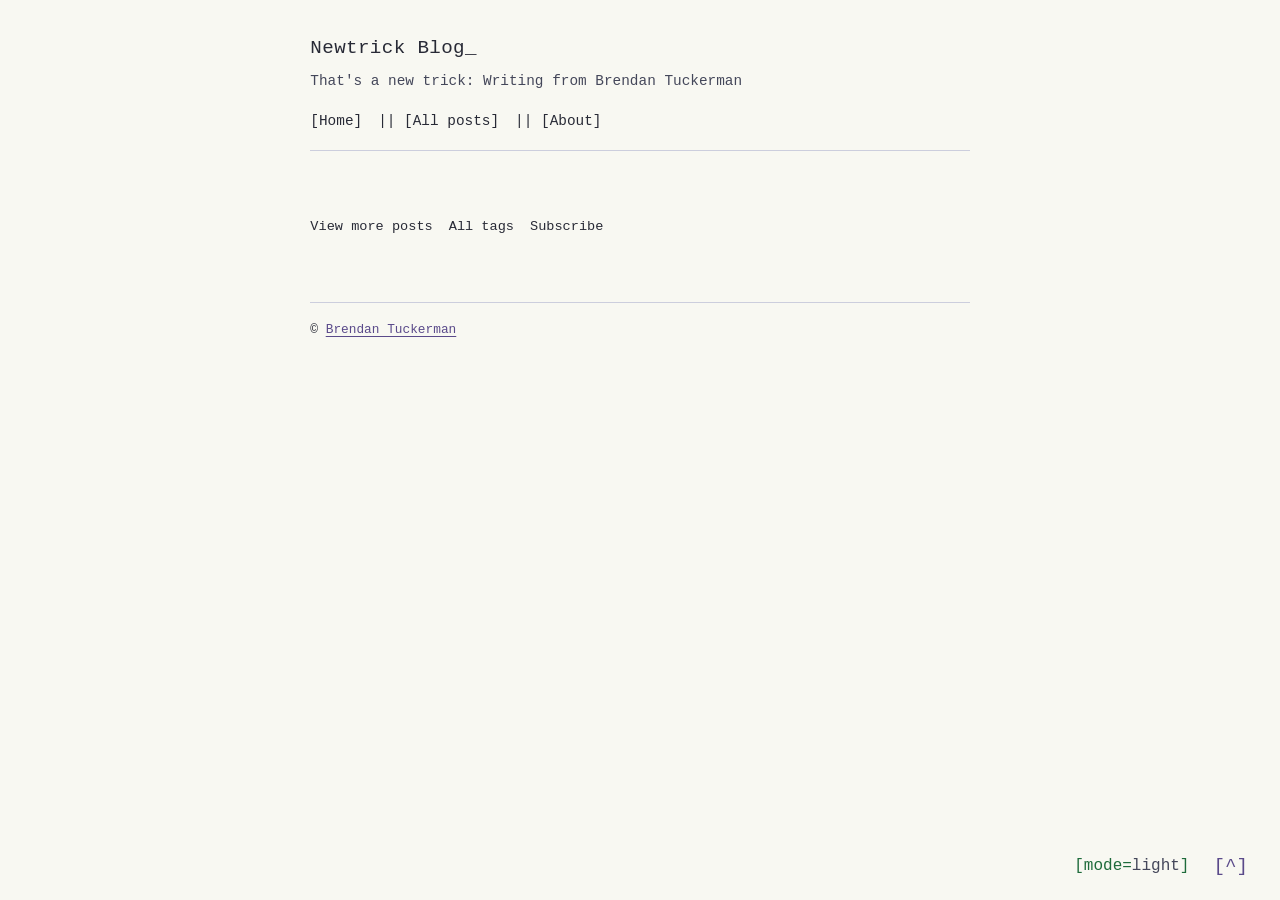
==== index.html @ 6d6eac4e "Removed placeholder content" ====
<!DOCTYPE html>
<html lang="en"><head>
<meta charset="UTF-8">
<meta name="viewport" content="width=device-width, initial-scale=1.0">
<link rel="stylesheet" href="main.css">
<link rel="alternate" type="application/rss+xml" title="Subscribe to this page..." href="feed.rss" />
<script>try{var _t=localStorage.getItem("newtrick-theme");if(_t)document.documentElement.setAttribute("data-theme",_t)}catch(e){}</script>
<title>Newtrick Blog</title>
<meta name="description" content="That's a new trick: Writing from Brendan Tuckerman">
</head><body>
<a class="skip-link" href="#main-content">Skip to main content</a>
<header id="site-header">
<h1 class="site-title"><a href="http://localhost:8080/index.html">Newtrick Blog</a></h1>
<p id="description" class="site-description">That's a new trick: Writing from Brendan Tuckerman</p>
<nav id="site-nav" aria-label="Site navigation">
  <a href="http://localhost:8080/index.html">[Home]</a>
  <a href="http://localhost:8080/all_posts.html">[All posts]</a>
  <a href="http://localhost:8080/about.html">[About]</a>
</nav>
</header>
<main id="main-content">
<nav id="all_posts" aria-label="Blog navigation"><a href="all_posts.html">View more posts</a> <a href="all_tags.html">All tags</a> <a href="feed.rss">Subscribe</a></nav>
</main>
<footer>
<p class="footer-meta">&copy; <a href="https://www.linkedin.com/in/brendan-tuckerman-3b24a030b/">Brendan Tuckerman</a></p>
</footer>
<div class="fixed-ui">
<input type="checkbox" id="theme-toggle" role="switch" aria-label="Dark mode"><label for="theme-toggle" class="theme-toggle">[mode=<span class="theme-show-light theme-value">light</span><span class="theme-show-dark theme-value">dark</span>]</label>
<a href="#site-header" class="back-to-top" aria-label="Back to top">[^]</a>
</div>
<script>(function(){var t=document.getElementById("theme-toggle"),d=window.matchMedia("(prefers-color-scheme:dark)").matches,s=localStorage.getItem("newtrick-theme");if(s)t.checked=(s==="dark")!==d;t.addEventListener("change",function(){s=(t.checked!==d)?"dark":"light";localStorage.setItem("newtrick-theme",s);document.documentElement.setAttribute("data-theme",s)})})();</script>
</body></html>
---- main.css ----
/* Variables — Dracula-inspired */
:root {
  --color-bg: #f8f8f2;
  --color-text: #282a36;
  --color-muted: #44475a;
  --color-highlight: #44475a;
  --color-green: #1e6b3b;
  --color-border: #cccedd;
  --color-link: #5a4a8a;
  --color-link-visited: #44475a;

  --font-body: "Courier New", Courier, monospace;
  --font-mono: "Courier New", Courier, monospace;

  --size-base: 1rem;
  --line-height: 1.7;
  --measure: 72ch;

  --space-xs: 0.25rem;
  --space-s: 0.5rem;
  --space-m: 1rem;
  --space-l: 2rem;
  --space-xl: 4rem;
}

@media (prefers-color-scheme: dark) {
  :root {
    --color-bg: #282a36;
    --color-text: #f8f8f2;
    --color-muted: #6272a4;
    --color-highlight: #f1fa8c;
    --color-green: #50fa7b;
    --color-border: #44475a;
    --color-link: #ff79c6;
    --color-link-visited: #bd93f9;
  }
}

/* Reset */
*,
*::before,
*::after {
  box-sizing: border-box;
}

* {
  margin: 0;
  padding: 0;
}

/* Base */
html {
  font-size: var(--size-base);
}

body {
  font-family: var(--font-body);
  line-height: var(--line-height);
  color: var(--color-text);
  background-color: var(--color-bg);
  padding: var(--space-l) var(--space-m);
  max-width: var(--measure);
  margin: 0 auto;
}

/* Skip link */
.skip-link {
  position: absolute;
  top: var(--space-m);
  left: var(--space-m);
  z-index: 1000;
  padding: var(--space-s) var(--space-m);
  background: var(--color-bg);
  color: var(--color-text);
  border: 1px solid var(--color-border);
  text-decoration: none;
  transform: translateY(calc(-100% - var(--space-m) * 2));
}

.skip-link:focus-visible {
  transform: translateY(0);
}

/* Header */
#site-header {
  margin-bottom: var(--space-xl);
  padding-bottom: var(--space-m);
  border-bottom: 1px solid var(--color-border);
}

.site-title {
  font-size: 1.2rem;
  font-weight: normal;
  letter-spacing: 0.02em;
}

.site-description {
  font-size: 0.9rem;
  color: var(--color-highlight);
  margin-top: var(--space-xs);
}

/* Blinking cursor on site title */
.site-title::after {
  content: "_" / "";
  animation: blink 1s step-end infinite;
}

@keyframes blink {
  0%,
  100% {
    opacity: 1;
  }
  50% {
    opacity: 0;
  }
}

@media (prefers-reduced-motion: reduce) {
  .site-title::after {
    animation: none;
  }
}

/* Site nav */
#site-nav {
  margin-top: var(--space-m);
  display: flex;
  gap: var(--space-m);
  font-size: 0.9rem;
}

#site-nav a {
  text-decoration: none;
  color: var(--color-muted);
}

#site-nav a + a::before {
  content: "|| " / "";
}

#site-nav a:hover {
  color: var(--color-highlight);
  text-decoration: none;
}

/* Focus */
:focus-visible {
  outline: 2px solid var(--color-text);
  outline-offset: 3px;
}

/* Links */
a:not(.site-title a):not(.back-to-top) {
  color: var(--color-link);
  text-decoration: underline;
  text-underline-offset: 3px;
}

a:visited {
  color: var(--color-link-visited);
}

a:not(.site-title a):hover {
  color: var(--color-highlight);
}

#site-header a,
main h2 a {
  color: var(--color-text);
  text-decoration: none;
}

main h2 a::before,
main h2 a::after {
  color: var(--color-text);
}

main h2 a::before {
  content: "brendantuckerman@newtrick:~$ " / "";
}

main h2 a::after {
  content: "_" / "";
}

.site-title a:hover,
main h2 a:hover {
  color: var(--color-highlight);
  text-decoration: underline;
}

/* Post list (index) */
main h2 {
  font-size: 1.2rem;
  font-weight: normal;
  margin-top: var(--space-xl);
  margin-bottom: var(--space-xs);
}

time.subtitle {
  font-size: 0.85rem;
  color: var(--color-highlight);
  margin-bottom: var(--space-m);
}

/* Post content */
main p {
  margin: var(--space-m) 0;
}

main h1,
main h2,
main h3,
main h4 {
  margin-top: var(--space-l);
  margin-bottom: var(--space-s);
  line-height: 1.3;
}

main ul,
main ol {
  margin: var(--space-m) 0 var(--space-m) var(--space-l);
}

main li {
  margin-bottom: var(--space-s);
}

main blockquote {
  border-left: 3px solid var(--color-border);
  padding-left: var(--space-m);
  color: var(--color-muted);
  margin: var(--space-m) 0;
}

main pre,
main code {
  font-family: var(--font-mono);
  font-size: 0.875rem;
}

main pre {
  background: var(--color-border);
  padding: var(--space-m);
  overflow-x: auto;
  margin: var(--space-m) 0;
}

pre.ascii-title {
  background: none;
  padding: 0;
  color: var(--color-link);
  font-size: 1rem;
  line-height: 1.25;
  margin-bottom: var(--space-xl);
  overflow-x: auto;
  text-shadow: 4px 4px 0 var(--color-muted);
}

main img {
  max-width: 100%;
  height: auto;
  display: block;
}

main hr {
  border: none;
  border-top: 1px solid var(--color-border);
  margin: var(--space-xl) 0;
}

/* Post index nav */
nav#all_posts {
  margin-top: var(--space-xl);
  font-size: 0.85rem;
  color: var(--color-muted);
  display: flex;
  gap: var(--space-m);
}

nav#all_posts a,
nav#all_posts a:visited,
footer a,
footer a:visited {
  color: var(--color-text);
  text-decoration: none;
}

nav#all_posts a:hover,
footer a:hover {
  color: var(--color-highlight);
}

/* Footer */
footer {
  margin-top: var(--space-xl);
  padding-top: var(--space-m);
  border-top: 1px solid var(--color-border);
  font-size: 0.8rem;
}

/* Fixed UI cluster (theme toggle + back to top) */
.fixed-ui {
  position: fixed;
  bottom: var(--space-m);
  right: var(--space-m);
  display: flex;
  align-items: center;
  gap: var(--space-s);
}

/* Theme toggle */
#theme-toggle {
  clip: rect(0 0 0 0);
  clip-path: inset(50%);
  height: 1px;
  overflow: hidden;
  position: absolute;
  white-space: nowrap;
  width: 1px;
}

.theme-toggle {
  cursor: pointer;
  color: var(--color-green);
}

.theme-toggle:hover {
  color: var(--color-text);
}

#theme-toggle:focus-visible {
  outline: none;
}

#theme-toggle:focus-visible + .theme-toggle {
  outline: 2px solid var(--color-text);
  outline-offset: 3px;
}

/* Label: show current active theme */
.theme-show-dark {
  display: none;
  color: var(--color-highlight);
}
.theme-show-light {
  display: inline;
  color: var(--color-link-visited);
}

@media (prefers-color-scheme: dark) {
  :root:not(:has(#theme-toggle:checked)) .theme-show-dark {
    display: inline;
  }
  :root:not(:has(#theme-toggle:checked)) .theme-show-light {
    display: none;
  }
}

:root:has(#theme-toggle:checked) .theme-show-dark {
  display: inline;
}
:root:has(#theme-toggle:checked) .theme-show-light {
  display: none;
}

@media (prefers-color-scheme: dark) {
  :root:has(#theme-toggle:checked) .theme-show-dark {
    display: none;
  }
  :root:has(#theme-toggle:checked) .theme-show-light {
    display: inline;
  }
}

/* Checked from light system → force dark / JS-persisted dark */
:root:has(#theme-toggle:checked),
html[data-theme="dark"] {
  --color-bg: #282a36;
  --color-text: #f8f8f2;
  --color-muted: #6272a4;
  --color-highlight: #f1fa8c;
  --color-green: #50fa7b;
  --color-border: #44475a;
  --color-link: #ff79c6;
  --color-link-visited: #bd93f9;
}

/* Checked from dark system → force light / JS-persisted light */
@media (prefers-color-scheme: dark) {
  :root:has(#theme-toggle:checked),
  html[data-theme="light"] {
    --color-bg: #f8f8f2;
    --color-text: #282a36;
    --color-muted: #44475a;
    --color-highlight: #44475a;
    --color-green: #1e6b3b;
    --color-border: #cccedd;
    --color-link: #5a4a8a;
    --color-link-visited: #44475a;
  }
}

/* Back to top */
.back-to-top {
  color: var(--color-link);
  text-decoration: none;
  font-size: 1.2rem;
  padding: var(--space-s) var(--space-m);
  line-height: 1;
}

.back-to-top:hover {
  color: var(--color-highlight);
}

/* About */
.about-list li {
  list-style: "> ";
}
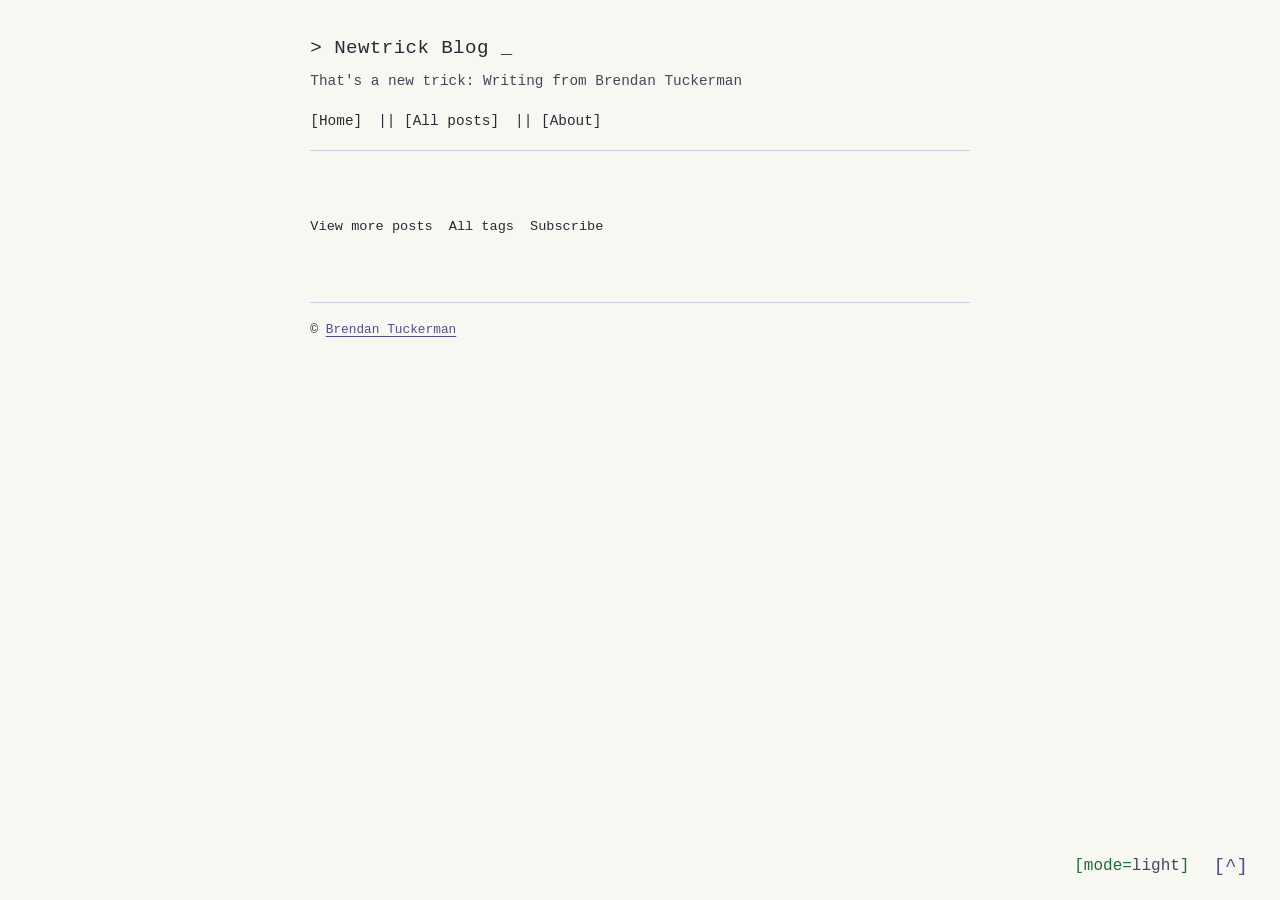
==== commit e3b9b417: "sitemap" ====
--- a/index.html
+++ b/index.html
@@ -1,32 +1,91 @@
-<!DOCTYPE html>
-<html lang="en"><head>
-<meta charset="UTF-8">
-<meta name="viewport" content="width=device-width, initial-scale=1.0">
-<link rel="stylesheet" href="main.css">
-<link rel="alternate" type="application/rss+xml" title="Subscribe to this page..." href="feed.rss" />
-<script>try{var _t=localStorage.getItem("newtrick-theme");if(_t)document.documentElement.setAttribute("data-theme",_t)}catch(e){}</script>
-<title>Newtrick Blog</title>
-<meta name="description" content="That's a new trick: Writing from Brendan Tuckerman">
-</head><body>
-<a class="skip-link" href="#main-content">Skip to main content</a>
-<header id="site-header">
-<h1 class="site-title"><a href="http://localhost:8080/index.html">Newtrick Blog</a></h1>
-<p id="description" class="site-description">That's a new trick: Writing from Brendan Tuckerman</p>
-<nav id="site-nav" aria-label="Site navigation">
-  <a href="http://localhost:8080/index.html">[Home]</a>
-  <a href="http://localhost:8080/all_posts.html">[All posts]</a>
-  <a href="http://localhost:8080/about.html">[About]</a>
-</nav>
-</header>
-<main id="main-content">
-<nav id="all_posts" aria-label="Blog navigation"><a href="all_posts.html">View more posts</a> <a href="all_tags.html">All tags</a> <a href="feed.rss">Subscribe</a></nav>
-</main>
-<footer>
-<p class="footer-meta">&copy; <a href="https://www.linkedin.com/in/brendan-tuckerman-3b24a030b/">Brendan Tuckerman</a></p>
-</footer>
-<div class="fixed-ui">
-<input type="checkbox" id="theme-toggle" role="switch" aria-label="Dark mode"><label for="theme-toggle" class="theme-toggle">[mode=<span class="theme-show-light theme-value">light</span><span class="theme-show-dark theme-value">dark</span>]</label>
-<a href="#site-header" class="back-to-top" aria-label="Back to top">[^]</a>
-</div>
-<script>(function(){var t=document.getElementById("theme-toggle"),d=window.matchMedia("(prefers-color-scheme:dark)").matches,s=localStorage.getItem("newtrick-theme");if(s)t.checked=(s==="dark")!==d;t.addEventListener("change",function(){s=(t.checked!==d)?"dark":"light";localStorage.setItem("newtrick-theme",s);document.documentElement.setAttribute("data-theme",s)})})();</script>
-</body></html>
+<!doctype html>
+<html lang="en">
+  <head>
+    <meta charset="UTF-8" />
+    <meta name="viewport" content="width=device-width, initial-scale=1.0" />
+    <link rel="stylesheet" href="main.css" />
+    <link
+      rel="alternate"
+      type="application/rss+xml"
+      title="Subscribe to this page..."
+      href="feed.rss"
+    />
+    <script>
+      try {
+        var _t = localStorage.getItem("newtrick-theme");
+        if (_t) document.documentElement.setAttribute("data-theme", _t);
+      } catch (e) {}
+    </script>
+    <title>Newtrick Blog</title>
+    <meta
+      name="description"
+      content="That's a new trick: Writing from Brendan Tuckerman"
+    />
+    <link rel="canonical" href="http://localhost:8080/index.html.1336" />
+    <meta property="og:site_name" content="Newtrick Blog" />
+    <meta property="og:title" content="Newtrick Blog" />
+    <meta property="og:type" content="website" />
+    <meta
+      property="og:description"
+      content="That's a new trick: Writing from Brendan Tuckerman"
+    />
+    <meta property="og:url" content="http://localhost:8080/index.html.1336" />
+  </head>
+  <body>
+    <a class="skip-link" href="#main-content">Skip to main content</a>
+    <header id="site-header">
+      <h1 class="site-title">
+        <a href="http://localhost:8080/index.html">> Newtrick Blog</a>
+      </h1>
+      <p id="description" class="site-description">
+        That's a new trick: Writing from Brendan Tuckerman
+      </p>
+      <nav id="site-nav" aria-label="Site navigation">
+        <a href="http://localhost:8080/index.html">[Home]</a>
+        <a href="http://localhost:8080/all_posts.html">[All posts]</a>
+        <a href="http://localhost:8080/about.html">[About]</a>
+      </nav>
+    </header>
+    <main id="main-content">
+      <nav id="all_posts" aria-label="Blog navigation">
+        <a href="all_posts.html">View more posts</a>
+        <a href="all_tags.html">All tags</a> <a href="feed.rss">Subscribe</a>
+      </nav>
+    </main>
+    <footer>
+      <p class="footer-meta">
+        &copy;
+        <a href="https://www.linkedin.com/in/brendan-tuckerman-3b24a030b/"
+          >Brendan Tuckerman</a
+        >
+      </p>
+    </footer>
+    <div class="fixed-ui">
+      <input
+        type="checkbox"
+        id="theme-toggle"
+        role="switch"
+        aria-label="Dark mode"
+      /><label for="theme-toggle" class="theme-toggle"
+        >[mode=<span class="theme-show-light theme-value">light</span
+        ><span class="theme-show-dark theme-value">dark</span>]</label
+      >
+      <a href="#site-header" class="back-to-top" aria-label="Back to top"
+        >[^]</a
+      >
+    </div>
+    <script>
+      (function () {
+        var t = document.getElementById("theme-toggle"),
+          d = window.matchMedia("(prefers-color-scheme:dark)").matches,
+          s = localStorage.getItem("newtrick-theme");
+        if (s) t.checked = (s === "dark") !== d;
+        t.addEventListener("change", function () {
+          s = t.checked !== d ? "dark" : "light";
+          localStorage.setItem("newtrick-theme", s);
+          document.documentElement.setAttribute("data-theme", s);
+        });
+      })();
+    </script>
+  </body>
+</html>
--- a/main.css
+++ b/main.css
@@ -177,7 +177,7 @@
 }
 
 main h2 a::before {
-  content: "brendantuckerman@newtrick:~$ " / "";
+  content: "brendan@newtrick: ~$ " / "";
 }
 
 main h2 a::after {
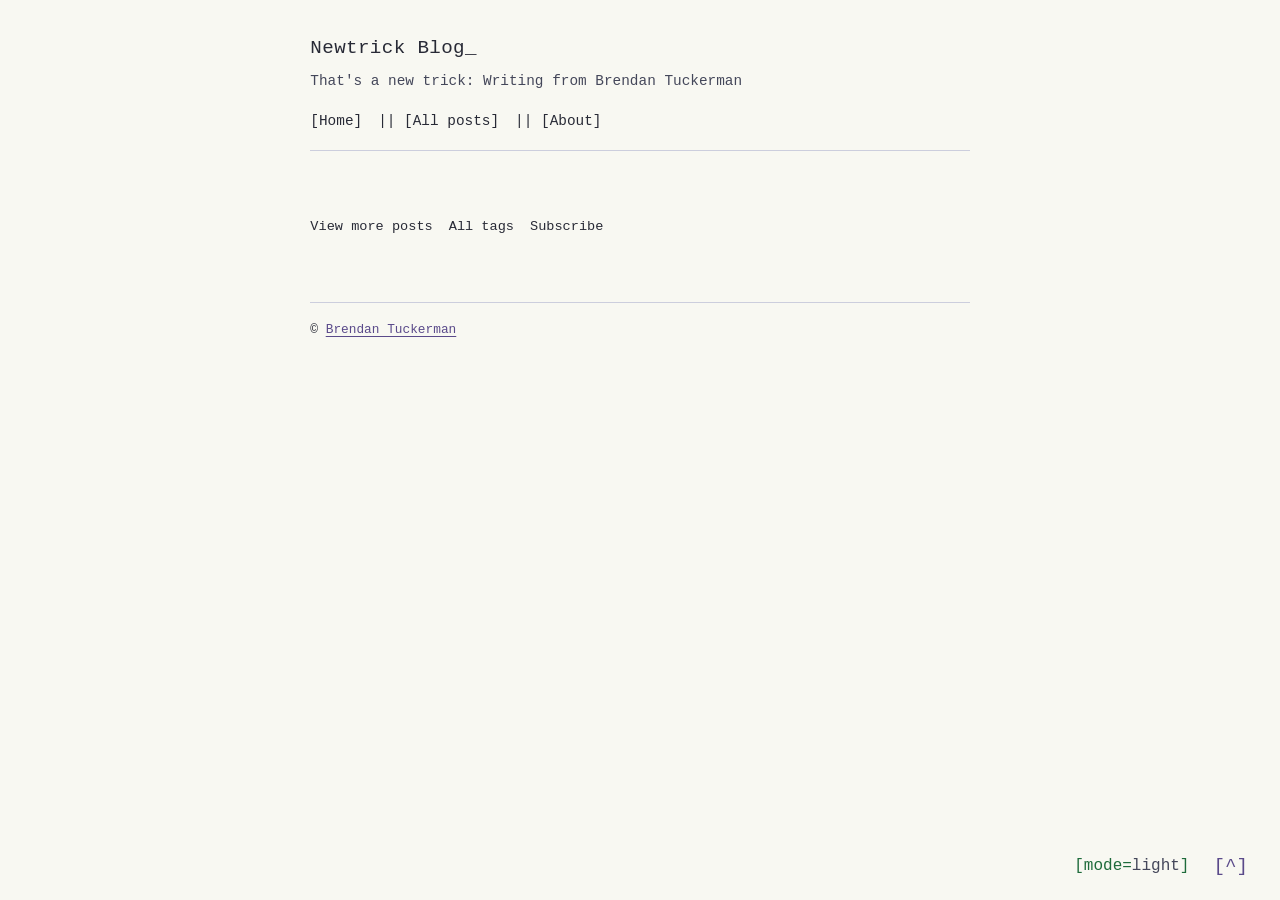
==== commit df96bc2a: "Removed absolute paths" ====
--- a/index.html
+++ b/index.html
@@ -1,91 +1,38 @@
-<!doctype html>
-<html lang="en">
-  <head>
-    <meta charset="UTF-8" />
-    <meta name="viewport" content="width=device-width, initial-scale=1.0" />
-    <link rel="stylesheet" href="main.css" />
-    <link
-      rel="alternate"
-      type="application/rss+xml"
-      title="Subscribe to this page..."
-      href="feed.rss"
-    />
-    <script>
-      try {
-        var _t = localStorage.getItem("newtrick-theme");
-        if (_t) document.documentElement.setAttribute("data-theme", _t);
-      } catch (e) {}
-    </script>
-    <title>Newtrick Blog</title>
-    <meta
-      name="description"
-      content="That's a new trick: Writing from Brendan Tuckerman"
-    />
-    <link rel="canonical" href="http://localhost:8080/index.html.1336" />
-    <meta property="og:site_name" content="Newtrick Blog" />
-    <meta property="og:title" content="Newtrick Blog" />
-    <meta property="og:type" content="website" />
-    <meta
-      property="og:description"
-      content="That's a new trick: Writing from Brendan Tuckerman"
-    />
-    <meta property="og:url" content="http://localhost:8080/index.html.1336" />
-  </head>
-  <body>
-    <a class="skip-link" href="#main-content">Skip to main content</a>
-    <header id="site-header">
-      <h1 class="site-title">
-        <a href="http://localhost:8080/index.html">> Newtrick Blog</a>
-      </h1>
-      <p id="description" class="site-description">
-        That's a new trick: Writing from Brendan Tuckerman
-      </p>
-      <nav id="site-nav" aria-label="Site navigation">
-        <a href="http://localhost:8080/index.html">[Home]</a>
-        <a href="http://localhost:8080/all_posts.html">[All posts]</a>
-        <a href="http://localhost:8080/about.html">[About]</a>
-      </nav>
-    </header>
-    <main id="main-content">
-      <nav id="all_posts" aria-label="Blog navigation">
-        <a href="all_posts.html">View more posts</a>
-        <a href="all_tags.html">All tags</a> <a href="feed.rss">Subscribe</a>
-      </nav>
-    </main>
-    <footer>
-      <p class="footer-meta">
-        &copy;
-        <a href="https://www.linkedin.com/in/brendan-tuckerman-3b24a030b/"
-          >Brendan Tuckerman</a
-        >
-      </p>
-    </footer>
-    <div class="fixed-ui">
-      <input
-        type="checkbox"
-        id="theme-toggle"
-        role="switch"
-        aria-label="Dark mode"
-      /><label for="theme-toggle" class="theme-toggle"
-        >[mode=<span class="theme-show-light theme-value">light</span
-        ><span class="theme-show-dark theme-value">dark</span>]</label
-      >
-      <a href="#site-header" class="back-to-top" aria-label="Back to top"
-        >[^]</a
-      >
-    </div>
-    <script>
-      (function () {
-        var t = document.getElementById("theme-toggle"),
-          d = window.matchMedia("(prefers-color-scheme:dark)").matches,
-          s = localStorage.getItem("newtrick-theme");
-        if (s) t.checked = (s === "dark") !== d;
-        t.addEventListener("change", function () {
-          s = t.checked !== d ? "dark" : "light";
-          localStorage.setItem("newtrick-theme", s);
-          document.documentElement.setAttribute("data-theme", s);
-        });
-      })();
-    </script>
-  </body>
-</html>
+<!DOCTYPE html>
+<html lang="en"><head>
+<meta charset="UTF-8">
+<meta name="viewport" content="width=device-width, initial-scale=1.0">
+<link rel="stylesheet" href="main.css">
+<link rel="alternate" type="application/rss+xml" title="Subscribe to this page..." href="feed.rss" />
+<script>try{var _t=localStorage.getItem("newtrick-theme");if(_t)document.documentElement.setAttribute("data-theme",_t)}catch(e){}</script>
+<title>Newtrick Blog</title>
+<meta name="description" content="That's a new trick: Writing from Brendan Tuckerman">
+<link rel="canonical" href="https://newtrick.blog/index.html.23889">
+<meta property="og:site_name" content="Newtrick Blog">
+<meta property="og:title" content="Newtrick Blog">
+<meta property="og:type" content="website">
+<meta property="og:description" content="That's a new trick: Writing from Brendan Tuckerman">
+<meta property="og:url" content="https://newtrick.blog/index.html.23889">
+</head><body>
+<a class="skip-link" href="#main-content">Skip to main content</a>
+<header id="site-header">
+<h1 class="site-title"><a href="https://newtrick.blog/index.html">Newtrick Blog</a></h1>
+<p id="description" class="site-description">That's a new trick: Writing from Brendan Tuckerman</p>
+<nav id="site-nav" aria-label="Site navigation">
+  <a href="https://newtrick.blog/index.html">[Home]</a>
+  <a href="https://newtrick.blog/all_posts.html">[All posts]</a>
+  <a href="https://newtrick.blog/about.html">[About]</a>
+</nav>
+</header>
+<main id="main-content">
+<nav id="all_posts" aria-label="Blog navigation"><a href="all_posts.html">View more posts</a> <a href="all_tags.html">All tags</a> <a href="feed.rss">Subscribe</a></nav>
+</main>
+<footer>
+<p class="footer-meta">&copy; <a href="https://www.linkedin.com/in/brendan-tuckerman-3b24a030b/">Brendan Tuckerman</a></p>
+</footer>
+<div class="fixed-ui">
+<input type="checkbox" id="theme-toggle" role="switch" aria-label="Dark mode"><label for="theme-toggle" class="theme-toggle">[mode=<span class="theme-show-light theme-value">light</span><span class="theme-show-dark theme-value">dark</span>]</label>
+<a href="#site-header" class="back-to-top" aria-label="Back to top">[^]</a>
+</div>
+<script>(function(){var t=document.getElementById("theme-toggle"),d=window.matchMedia("(prefers-color-scheme:dark)").matches,s=localStorage.getItem("newtrick-theme");if(s)t.checked=(s==="dark")!==d;t.addEventListener("change",function(){s=(t.checked!==d)?"dark":"light";localStorage.setItem("newtrick-theme",s);document.documentElement.setAttribute("data-theme",s)})})();</script>
+</body></html>
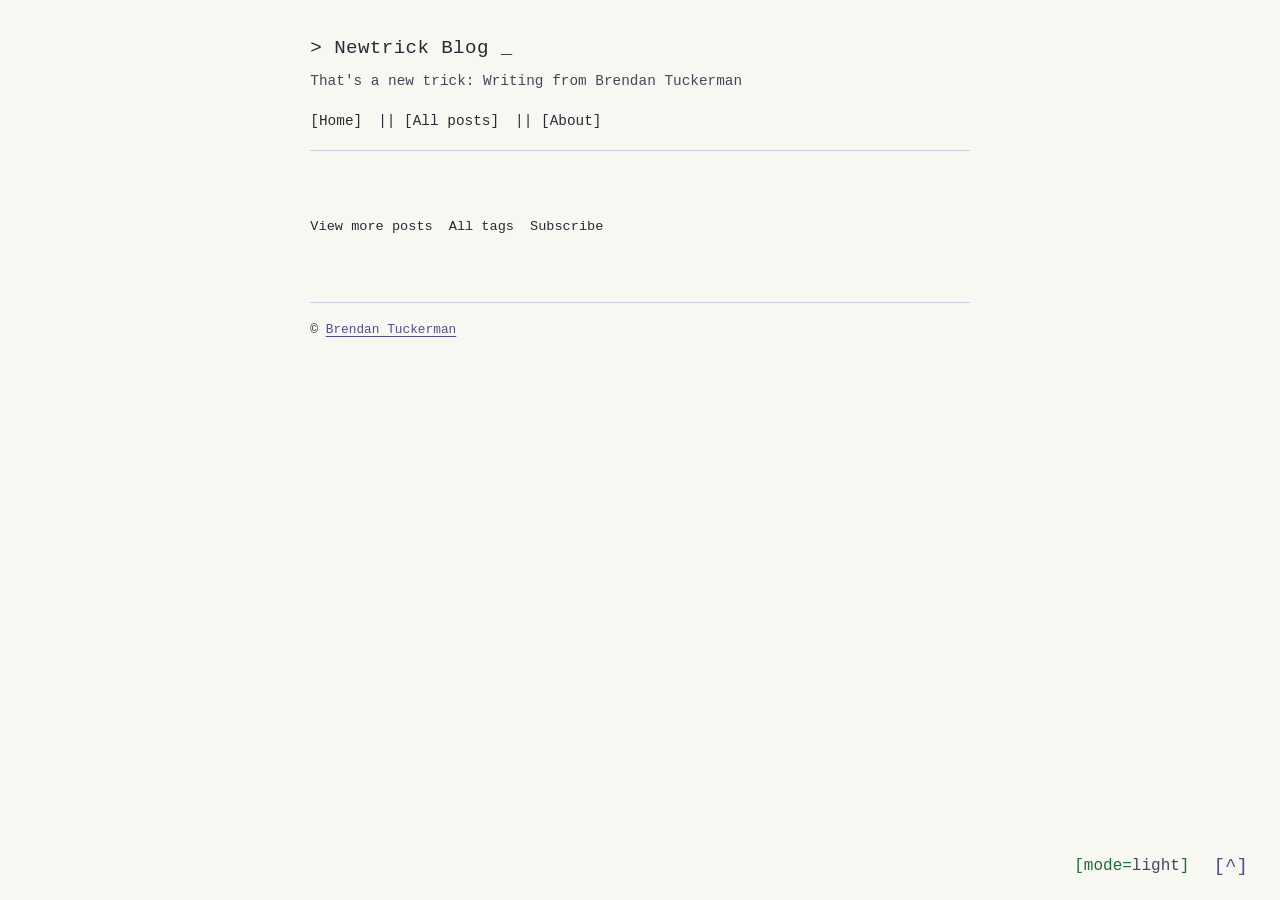
==== commit 48e39259: "Reinstate header >" ====
--- a/index.html
+++ b/index.html
@@ -1,38 +1,91 @@
-<!DOCTYPE html>
-<html lang="en"><head>
-<meta charset="UTF-8">
-<meta name="viewport" content="width=device-width, initial-scale=1.0">
-<link rel="stylesheet" href="main.css">
-<link rel="alternate" type="application/rss+xml" title="Subscribe to this page..." href="feed.rss" />
-<script>try{var _t=localStorage.getItem("newtrick-theme");if(_t)document.documentElement.setAttribute("data-theme",_t)}catch(e){}</script>
-<title>Newtrick Blog</title>
-<meta name="description" content="That's a new trick: Writing from Brendan Tuckerman">
-<link rel="canonical" href="https://newtrick.blog/index.html.23889">
-<meta property="og:site_name" content="Newtrick Blog">
-<meta property="og:title" content="Newtrick Blog">
-<meta property="og:type" content="website">
-<meta property="og:description" content="That's a new trick: Writing from Brendan Tuckerman">
-<meta property="og:url" content="https://newtrick.blog/index.html.23889">
-</head><body>
-<a class="skip-link" href="#main-content">Skip to main content</a>
-<header id="site-header">
-<h1 class="site-title"><a href="https://newtrick.blog/index.html">Newtrick Blog</a></h1>
-<p id="description" class="site-description">That's a new trick: Writing from Brendan Tuckerman</p>
-<nav id="site-nav" aria-label="Site navigation">
-  <a href="https://newtrick.blog/index.html">[Home]</a>
-  <a href="https://newtrick.blog/all_posts.html">[All posts]</a>
-  <a href="https://newtrick.blog/about.html">[About]</a>
-</nav>
-</header>
-<main id="main-content">
-<nav id="all_posts" aria-label="Blog navigation"><a href="all_posts.html">View more posts</a> <a href="all_tags.html">All tags</a> <a href="feed.rss">Subscribe</a></nav>
-</main>
-<footer>
-<p class="footer-meta">&copy; <a href="https://www.linkedin.com/in/brendan-tuckerman-3b24a030b/">Brendan Tuckerman</a></p>
-</footer>
-<div class="fixed-ui">
-<input type="checkbox" id="theme-toggle" role="switch" aria-label="Dark mode"><label for="theme-toggle" class="theme-toggle">[mode=<span class="theme-show-light theme-value">light</span><span class="theme-show-dark theme-value">dark</span>]</label>
-<a href="#site-header" class="back-to-top" aria-label="Back to top">[^]</a>
-</div>
-<script>(function(){var t=document.getElementById("theme-toggle"),d=window.matchMedia("(prefers-color-scheme:dark)").matches,s=localStorage.getItem("newtrick-theme");if(s)t.checked=(s==="dark")!==d;t.addEventListener("change",function(){s=(t.checked!==d)?"dark":"light";localStorage.setItem("newtrick-theme",s);document.documentElement.setAttribute("data-theme",s)})})();</script>
-</body></html>
+<!doctype html>
+<html lang="en">
+  <head>
+    <meta charset="UTF-8" />
+    <meta name="viewport" content="width=device-width, initial-scale=1.0" />
+    <link rel="stylesheet" href="main.css" />
+    <link
+      rel="alternate"
+      type="application/rss+xml"
+      title="Subscribe to this page..."
+      href="feed.rss"
+    />
+    <script>
+      try {
+        var _t = localStorage.getItem("newtrick-theme");
+        if (_t) document.documentElement.setAttribute("data-theme", _t);
+      } catch (e) {}
+    </script>
+    <title>Newtrick Blog</title>
+    <meta
+      name="description"
+      content="That's a new trick: Writing from Brendan Tuckerman"
+    />
+    <link rel="canonical" href="https://newtrick.blog/index.html.23889" />
+    <meta property="og:site_name" content="Newtrick Blog" />
+    <meta property="og:title" content="Newtrick Blog" />
+    <meta property="og:type" content="website" />
+    <meta
+      property="og:description"
+      content="That's a new trick: Writing from Brendan Tuckerman"
+    />
+    <meta property="og:url" content="https://newtrick.blog/index.html.23889" />
+  </head>
+  <body>
+    <a class="skip-link" href="#main-content">Skip to main content</a>
+    <header id="site-header">
+      <h1 class="site-title">
+        <a href="https://newtrick.blog/index.html">> Newtrick Blog</a>
+      </h1>
+      <p id="description" class="site-description">
+        That's a new trick: Writing from Brendan Tuckerman
+      </p>
+      <nav id="site-nav" aria-label="Site navigation">
+        <a href="https://newtrick.blog/index.html">[Home]</a>
+        <a href="https://newtrick.blog/all_posts.html">[All posts]</a>
+        <a href="https://newtrick.blog/about.html">[About]</a>
+      </nav>
+    </header>
+    <main id="main-content">
+      <nav id="all_posts" aria-label="Blog navigation">
+        <a href="all_posts.html">View more posts</a>
+        <a href="all_tags.html">All tags</a> <a href="feed.rss">Subscribe</a>
+      </nav>
+    </main>
+    <footer>
+      <p class="footer-meta">
+        &copy;
+        <a href="https://www.linkedin.com/in/brendan-tuckerman-3b24a030b/"
+          >Brendan Tuckerman</a
+        >
+      </p>
+    </footer>
+    <div class="fixed-ui">
+      <input
+        type="checkbox"
+        id="theme-toggle"
+        role="switch"
+        aria-label="Dark mode"
+      /><label for="theme-toggle" class="theme-toggle"
+        >[mode=<span class="theme-show-light theme-value">light</span
+        ><span class="theme-show-dark theme-value">dark</span>]</label
+      >
+      <a href="#site-header" class="back-to-top" aria-label="Back to top"
+        >[^]</a
+      >
+    </div>
+    <script>
+      (function () {
+        var t = document.getElementById("theme-toggle"),
+          d = window.matchMedia("(prefers-color-scheme:dark)").matches,
+          s = localStorage.getItem("newtrick-theme");
+        if (s) t.checked = (s === "dark") !== d;
+        t.addEventListener("change", function () {
+          s = t.checked !== d ? "dark" : "light";
+          localStorage.setItem("newtrick-theme", s);
+          document.documentElement.setAttribute("data-theme", s);
+        });
+      })();
+    </script>
+  </body>
+</html>
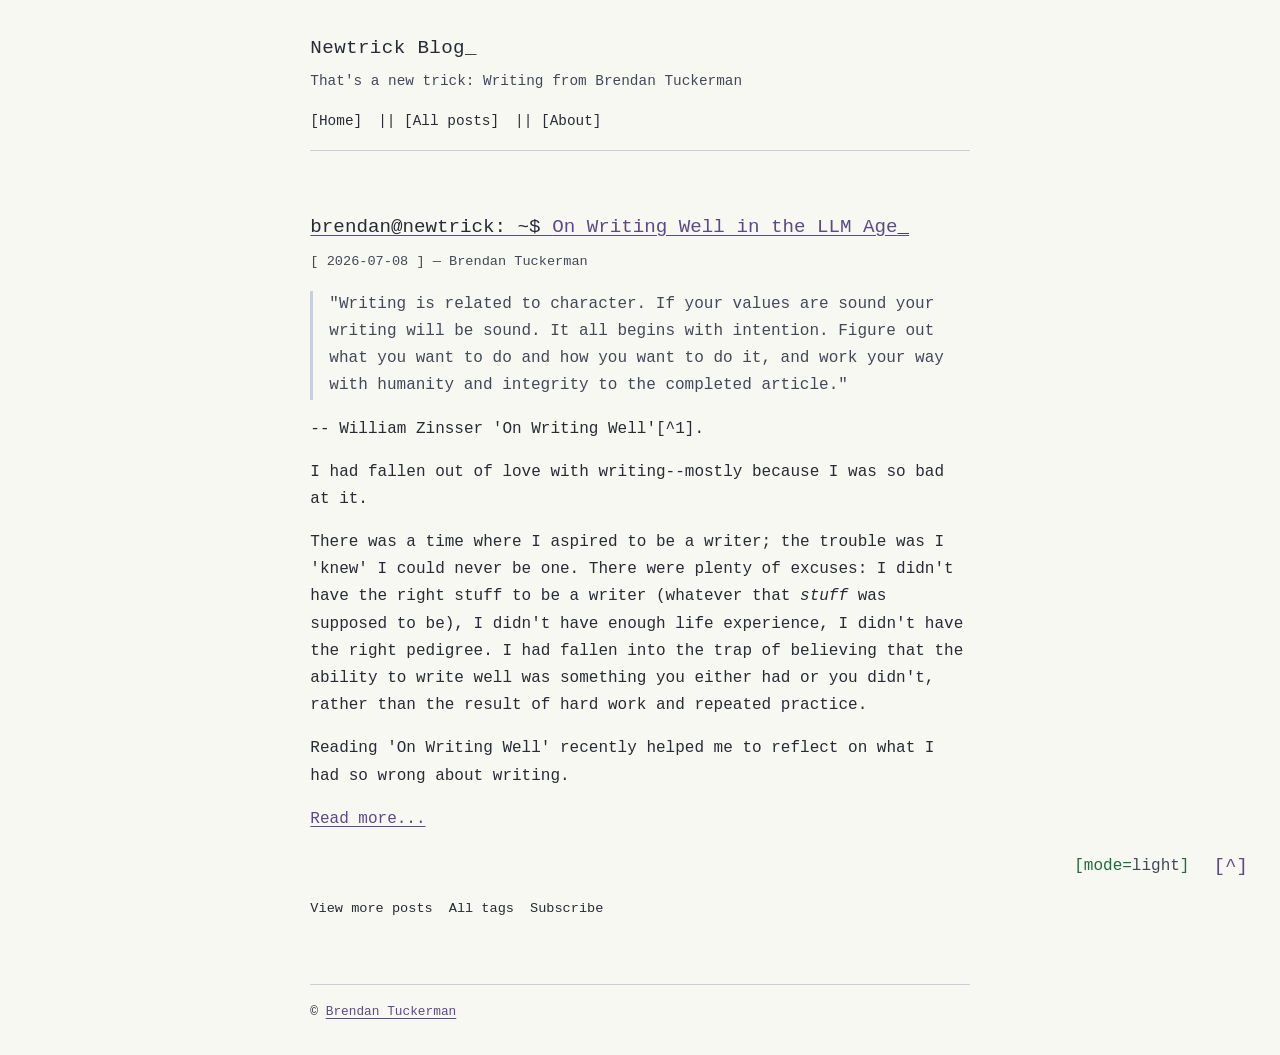
==== commit d3745933: "Post: On Writing Well in the LLM Age" ====
--- a/index.html
+++ b/index.html
@@ -1,91 +1,67 @@
-<!doctype html>
-<html lang="en">
-  <head>
-    <meta charset="UTF-8" />
-    <meta name="viewport" content="width=device-width, initial-scale=1.0" />
-    <link rel="stylesheet" href="main.css" />
-    <link
-      rel="alternate"
-      type="application/rss+xml"
-      title="Subscribe to this page..."
-      href="feed.rss"
-    />
-    <script>
-      try {
-        var _t = localStorage.getItem("newtrick-theme");
-        if (_t) document.documentElement.setAttribute("data-theme", _t);
-      } catch (e) {}
-    </script>
-    <title>Newtrick Blog</title>
-    <meta
-      name="description"
-      content="That's a new trick: Writing from Brendan Tuckerman"
-    />
-    <link rel="canonical" href="https://newtrick.blog/index.html.23889" />
-    <meta property="og:site_name" content="Newtrick Blog" />
-    <meta property="og:title" content="Newtrick Blog" />
-    <meta property="og:type" content="website" />
-    <meta
-      property="og:description"
-      content="That's a new trick: Writing from Brendan Tuckerman"
-    />
-    <meta property="og:url" content="https://newtrick.blog/index.html.23889" />
-  </head>
-  <body>
-    <a class="skip-link" href="#main-content">Skip to main content</a>
-    <header id="site-header">
-      <h1 class="site-title">
-        <a href="https://newtrick.blog/index.html">> Newtrick Blog</a>
-      </h1>
-      <p id="description" class="site-description">
-        That's a new trick: Writing from Brendan Tuckerman
-      </p>
-      <nav id="site-nav" aria-label="Site navigation">
-        <a href="https://newtrick.blog/index.html">[Home]</a>
-        <a href="https://newtrick.blog/all_posts.html">[All posts]</a>
-        <a href="https://newtrick.blog/about.html">[About]</a>
-      </nav>
-    </header>
-    <main id="main-content">
-      <nav id="all_posts" aria-label="Blog navigation">
-        <a href="all_posts.html">View more posts</a>
-        <a href="all_tags.html">All tags</a> <a href="feed.rss">Subscribe</a>
-      </nav>
-    </main>
-    <footer>
-      <p class="footer-meta">
-        &copy;
-        <a href="https://www.linkedin.com/in/brendan-tuckerman-3b24a030b/"
-          >Brendan Tuckerman</a
-        >
-      </p>
-    </footer>
-    <div class="fixed-ui">
-      <input
-        type="checkbox"
-        id="theme-toggle"
-        role="switch"
-        aria-label="Dark mode"
-      /><label for="theme-toggle" class="theme-toggle"
-        >[mode=<span class="theme-show-light theme-value">light</span
-        ><span class="theme-show-dark theme-value">dark</span>]</label
-      >
-      <a href="#site-header" class="back-to-top" aria-label="Back to top"
-        >[^]</a
-      >
-    </div>
-    <script>
-      (function () {
-        var t = document.getElementById("theme-toggle"),
-          d = window.matchMedia("(prefers-color-scheme:dark)").matches,
-          s = localStorage.getItem("newtrick-theme");
-        if (s) t.checked = (s === "dark") !== d;
-        t.addEventListener("change", function () {
-          s = t.checked !== d ? "dark" : "light";
-          localStorage.setItem("newtrick-theme", s);
-          document.documentElement.setAttribute("data-theme", s);
-        });
-      })();
-    </script>
-  </body>
-</html>
+<!DOCTYPE html>
+<html lang="en"><head>
+<meta charset="UTF-8">
+<meta name="viewport" content="width=device-width, initial-scale=1.0">
+<link rel="stylesheet" href="main.css">
+<link rel="alternate" type="application/rss+xml" title="Subscribe to this page..." href="feed.rss" />
+<script>try{var _t=localStorage.getItem("newtrick-theme");if(_t)document.documentElement.setAttribute("data-theme",_t)}catch(e){}</script>
+<title>Newtrick Blog</title>
+<meta name="description" content="That's a new trick: Writing from Brendan Tuckerman">
+<link rel="canonical" href="https://newtrick.blog/index.html.26715">
+<meta property="og:site_name" content="Newtrick Blog">
+<meta property="og:title" content="Newtrick Blog">
+<meta property="og:type" content="website">
+<meta property="og:description" content="That's a new trick: Writing from Brendan Tuckerman">
+<meta property="og:url" content="https://newtrick.blog/index.html.26715">
+</head><body>
+<a class="skip-link" href="#main-content">Skip to main content</a>
+<header id="site-header">
+<h1 class="site-title"><a href="https://newtrick.blog/index.html">Newtrick Blog</a></h1>
+<p id="description" class="site-description">That's a new trick: Writing from Brendan Tuckerman</p>
+<nav id="site-nav" aria-label="Site navigation">
+  <a href="https://newtrick.blog/index.html">[Home]</a>
+  <a href="https://newtrick.blog/all_posts.html">[All posts]</a>
+  <a href="https://newtrick.blog/about.html">[About]</a>
+</nav>
+</header>
+<main id="main-content">
+<h2><a href="on-writing-well-in-the-llm-age.html">On Writing Well in the LLM Age</a></h2>
+<!-- bashblog_timestamp: #202607081024.09# -->
+<time class="subtitle" datetime="2026-07-08">[ 2026-07-08 ] &mdash; 
+Brendan Tuckerman
+</time>
+<!-- text begin -->
+
+<blockquote>
+  <p>"Writing is related to character. If your values are sound your writing will
+be sound. It all begins with intention. Figure out what you want to do and how
+you want to do it, and work your way with humanity and integrity to the
+completed article."</p>
+</blockquote>
+
+<p>-- William Zinsser 'On Writing Well'[^1].</p>
+
+<p>I had fallen out of love with writing--mostly because I was so bad at it.</p>
+
+<p>There was a time where I aspired to be a writer; the trouble was I 'knew' I could
+never be one. There were plenty of excuses: I didn't have the right stuff to be a writer
+(whatever that <em>stuff</em> was supposed to be), I didn't have enough life experience,
+I didn't have the right pedigree. I had fallen into the trap of believing that
+the ability to write well was something you either had or you didn't, rather than the result of hard work
+and repeated practice.</p>
+
+<p>Reading 'On Writing Well' recently helped me to reflect on what I had so wrong
+about writing.</p>
+
+<p class="readmore"><a href="./on-writing-well-in-the-llm-age.html">Read more...</a></p>
+<nav id="all_posts" aria-label="Blog navigation"><a href="all_posts.html">View more posts</a> <a href="all_tags.html">All tags</a> <a href="feed.rss">Subscribe</a></nav>
+</main>
+<footer>
+<p class="footer-meta">&copy; <a href="https://www.linkedin.com/in/brendan-tuckerman-3b24a030b/">Brendan Tuckerman</a></p>
+</footer>
+<div class="fixed-ui">
+<input type="checkbox" id="theme-toggle" role="switch" aria-label="Dark mode"><label for="theme-toggle" class="theme-toggle">[mode=<span class="theme-show-light theme-value">light</span><span class="theme-show-dark theme-value">dark</span>]</label>
+<a href="#site-header" class="back-to-top" aria-label="Back to top">[^]</a>
+</div>
+<script>(function(){var t=document.getElementById("theme-toggle"),d=window.matchMedia("(prefers-color-scheme:dark)").matches,s=localStorage.getItem("newtrick-theme");if(s)t.checked=(s==="dark")!==d;t.addEventListener("change",function(){s=(t.checked!==d)?"dark":"light";localStorage.setItem("newtrick-theme",s);document.documentElement.setAttribute("data-theme",s)})})();</script>
+</body></html>
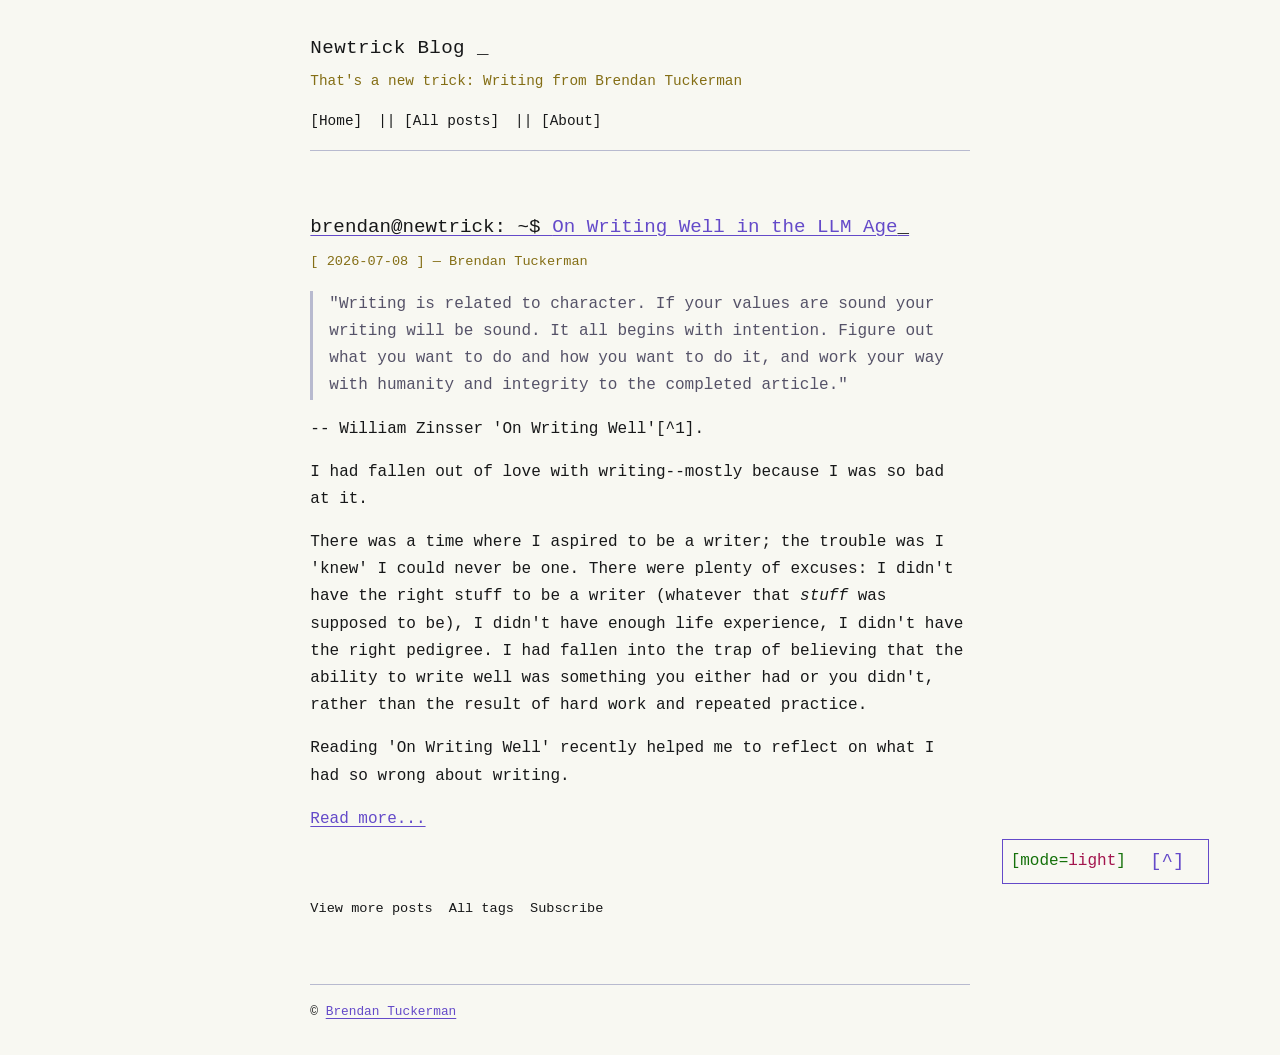
==== commit d9039171: "Mastadon meta" ====
--- a/index.html
+++ b/index.html
@@ -1,67 +1,137 @@
-<!DOCTYPE html>
-<html lang="en"><head>
-<meta charset="UTF-8">
-<meta name="viewport" content="width=device-width, initial-scale=1.0">
-<link rel="stylesheet" href="main.css">
-<link rel="alternate" type="application/rss+xml" title="Subscribe to this page..." href="feed.rss" />
-<script>try{var _t=localStorage.getItem("newtrick-theme");if(_t)document.documentElement.setAttribute("data-theme",_t)}catch(e){}</script>
-<title>Newtrick Blog</title>
-<meta name="description" content="That's a new trick: Writing from Brendan Tuckerman">
-<link rel="canonical" href="https://newtrick.blog/index.html.26715">
-<meta property="og:site_name" content="Newtrick Blog">
-<meta property="og:title" content="Newtrick Blog">
-<meta property="og:type" content="website">
-<meta property="og:description" content="That's a new trick: Writing from Brendan Tuckerman">
-<meta property="og:url" content="https://newtrick.blog/index.html.26715">
-</head><body>
-<a class="skip-link" href="#main-content">Skip to main content</a>
-<header id="site-header">
-<h1 class="site-title"><a href="https://newtrick.blog/index.html">Newtrick Blog</a></h1>
-<p id="description" class="site-description">That's a new trick: Writing from Brendan Tuckerman</p>
-<nav id="site-nav" aria-label="Site navigation">
-  <a href="https://newtrick.blog/index.html">[Home]</a>
-  <a href="https://newtrick.blog/all_posts.html">[All posts]</a>
-  <a href="https://newtrick.blog/about.html">[About]</a>
-</nav>
-</header>
-<main id="main-content">
-<h2><a href="on-writing-well-in-the-llm-age.html">On Writing Well in the LLM Age</a></h2>
-<!-- bashblog_timestamp: #202607081024.09# -->
-<time class="subtitle" datetime="2026-07-08">[ 2026-07-08 ] &mdash; 
-Brendan Tuckerman
-</time>
-<!-- text begin -->
+<!doctype html>
+<html lang="en">
+  <head>
+    <meta charset="UTF-8" />
+    <meta name="viewport" content="width=device-width, initial-scale=1.0" />
+    <link rel="stylesheet" href="main.css" />
+    <link
+      rel="alternate"
+      type="application/rss+xml"
+      title="Subscribe to this page..."
+      href="feed.rss"
+    />
+    <script>
+      try {
+        var _t = localStorage.getItem("newtrick-theme");
+        if (_t) document.documentElement.setAttribute("data-theme", _t);
+      } catch (e) {}
+    </script>
+    <title>Newtrick Blog</title>
+    <meta
+      name="description"
+      content="That's a new trick: Writing from Brendan Tuckerman"
+    />
+    <link rel="canonical" href="https://newtrick.blog/index.html.26715" />
+    <meta property="og:site_name" content="Newtrick Blog" />
+    <meta property="og:title" content="Newtrick Blog" />
+    <meta property="og:type" content="website" />
+    <meta
+      property="og:description"
+      content="That's a new trick: Writing from Brendan Tuckerman"
+    />
+    <meta property="og:url" content="https://newtrick.blog/index.html.26715" />
+    <meta name="fediverse:creator" content="@mrmaverick@fosstodon.org" />
+  </head>
+  <body>
+    <a class="skip-link" href="#main-content">Skip to main content</a>
+    <header id="site-header">
+      <h1 class="site-title">
+        <a href="https://newtrick.blog/index.html">Newtrick Blog</a>
+      </h1>
+      <p id="description" class="site-description">
+        That's a new trick: Writing from Brendan Tuckerman
+      </p>
+      <nav id="site-nav" aria-label="Site navigation">
+        <a href="https://newtrick.blog/index.html">[Home]</a>
+        <a href="https://newtrick.blog/all_posts.html">[All posts]</a>
+        <a href="https://newtrick.blog/about.html">[About]</a>
+      </nav>
+    </header>
+    <main id="main-content">
+      <h2>
+        <a href="on-writing-well-in-the-llm-age.html"
+          >On Writing Well in the LLM Age</a
+        >
+      </h2>
+      <!-- bashblog_timestamp: #202607081024.09# -->
+      <time class="subtitle" datetime="2026-07-08"
+        >[ 2026-07-08 ] &mdash; Brendan Tuckerman
+      </time>
+      <!-- text begin -->
 
-<blockquote>
-  <p>"Writing is related to character. If your values are sound your writing will
-be sound. It all begins with intention. Figure out what you want to do and how
-you want to do it, and work your way with humanity and integrity to the
-completed article."</p>
-</blockquote>
+      <blockquote>
+        <p>
+          "Writing is related to character. If your values are sound your
+          writing will be sound. It all begins with intention. Figure out what
+          you want to do and how you want to do it, and work your way with
+          humanity and integrity to the completed article."
+        </p>
+      </blockquote>
 
-<p>-- William Zinsser 'On Writing Well'[^1].</p>
+      <p>-- William Zinsser 'On Writing Well'[^1].</p>
 
-<p>I had fallen out of love with writing--mostly because I was so bad at it.</p>
+      <p>
+        I had fallen out of love with writing--mostly because I was so bad at
+        it.
+      </p>
 
-<p>There was a time where I aspired to be a writer; the trouble was I 'knew' I could
-never be one. There were plenty of excuses: I didn't have the right stuff to be a writer
-(whatever that <em>stuff</em> was supposed to be), I didn't have enough life experience,
-I didn't have the right pedigree. I had fallen into the trap of believing that
-the ability to write well was something you either had or you didn't, rather than the result of hard work
-and repeated practice.</p>
+      <p>
+        There was a time where I aspired to be a writer; the trouble was I
+        'knew' I could never be one. There were plenty of excuses: I didn't have
+        the right stuff to be a writer (whatever that <em>stuff</em> was
+        supposed to be), I didn't have enough life experience, I didn't have the
+        right pedigree. I had fallen into the trap of believing that the ability
+        to write well was something you either had or you didn't, rather than
+        the result of hard work and repeated practice.
+      </p>
 
-<p>Reading 'On Writing Well' recently helped me to reflect on what I had so wrong
-about writing.</p>
+      <p>
+        Reading 'On Writing Well' recently helped me to reflect on what I had so
+        wrong about writing.
+      </p>
 
-<p class="readmore"><a href="./on-writing-well-in-the-llm-age.html">Read more...</a></p>
-<nav id="all_posts" aria-label="Blog navigation"><a href="all_posts.html">View more posts</a> <a href="all_tags.html">All tags</a> <a href="feed.rss">Subscribe</a></nav>
-</main>
-<footer>
-<p class="footer-meta">&copy; <a href="https://www.linkedin.com/in/brendan-tuckerman-3b24a030b/">Brendan Tuckerman</a></p>
-</footer>
-<div class="fixed-ui">
-<input type="checkbox" id="theme-toggle" role="switch" aria-label="Dark mode"><label for="theme-toggle" class="theme-toggle">[mode=<span class="theme-show-light theme-value">light</span><span class="theme-show-dark theme-value">dark</span>]</label>
-<a href="#site-header" class="back-to-top" aria-label="Back to top">[^]</a>
-</div>
-<script>(function(){var t=document.getElementById("theme-toggle"),d=window.matchMedia("(prefers-color-scheme:dark)").matches,s=localStorage.getItem("newtrick-theme");if(s)t.checked=(s==="dark")!==d;t.addEventListener("change",function(){s=(t.checked!==d)?"dark":"light";localStorage.setItem("newtrick-theme",s);document.documentElement.setAttribute("data-theme",s)})})();</script>
-</body></html>
+      <p class="readmore">
+        <a href="./on-writing-well-in-the-llm-age.html">Read more...</a>
+      </p>
+      <nav id="all_posts" aria-label="Blog navigation">
+        <a href="all_posts.html">View more posts</a>
+        <a href="all_tags.html">All tags</a> <a href="feed.rss">Subscribe</a>
+      </nav>
+    </main>
+    <footer>
+      <p class="footer-meta">
+        &copy;
+        <a href="https://www.linkedin.com/in/brendan-tuckerman-3b24a030b/"
+          >Brendan Tuckerman</a
+        >
+      </p>
+    </footer>
+    <div class="fixed-ui">
+      <input
+        type="checkbox"
+        id="theme-toggle"
+        role="switch"
+        aria-label="Dark mode"
+      /><label for="theme-toggle" class="theme-toggle"
+        >[mode=<span class="theme-show-light theme-value">light</span
+        ><span class="theme-show-dark theme-value">dark</span>]</label
+      >
+      <a href="#site-header" class="back-to-top" aria-label="Back to top"
+        >[^]</a
+      >
+    </div>
+    <script>
+      (function () {
+        var t = document.getElementById("theme-toggle"),
+          d = window.matchMedia("(prefers-color-scheme:dark)").matches,
+          s = localStorage.getItem("newtrick-theme");
+        if (s) t.checked = (s === "dark") !== d;
+        t.addEventListener("change", function () {
+          s = t.checked !== d ? "dark" : "light";
+          localStorage.setItem("newtrick-theme", s);
+          document.documentElement.setAttribute("data-theme", s);
+        });
+      })();
+    </script>
+  </body>
+</html>
--- a/main.css
+++ b/main.css
@@ -1,13 +1,15 @@
-/* Variables — Dracula-inspired */
+/* Variables — Dracula-inspired. light-dark(light value, dark value);
+   which one applies is controlled entirely by color-scheme below. */
 :root {
-  --color-bg: #f8f8f2;
-  --color-text: #282a36;
-  --color-muted: #44475a;
-  --color-highlight: #44475a;
-  --color-green: #1e6b3b;
-  --color-border: #cccedd;
-  --color-link: #5a4a8a;
-  --color-link-visited: #44475a;
+  color-scheme: light dark;
+  --color-bg: light-dark(#f8f8f2, #282a36);
+  --color-text: light-dark(#171819, #f8f8f2);
+  --color-muted: light-dark(#555268, #6272a4);
+  --color-highlight: light-dark(#846e15, #f1fa8c);
+  --color-green: light-dark(#14710a, #50fa7b);
+  --color-border: light-dark(#b8bacf, #44475a);
+  --color-link: light-dark(#644ac9, #ff79c6);
+  --color-link-visited: light-dark(#a3144d, #bd93f9);
 
   --font-body: "Courier New", Courier, monospace;
   --font-mono: "Courier New", Courier, monospace;
@@ -23,19 +25,6 @@
   --space-xl: 4rem;
 }
 
-@media (prefers-color-scheme: dark) {
-  :root {
-    --color-bg: #282a36;
-    --color-text: #f8f8f2;
-    --color-muted: #6272a4;
-    --color-highlight: #f1fa8c;
-    --color-green: #50fa7b;
-    --color-border: #44475a;
-    --color-link: #ff79c6;
-    --color-link-visited: #bd93f9;
-  }
-}
-
 /* Reset */
 *,
 *::before,
@@ -61,6 +50,7 @@
   padding: var(--space-l) var(--space-m);
   max-width: var(--measure);
   margin: 0 auto;
+  overflow-wrap: break-word;
 }
 
 /* Skip link */
@@ -126,6 +116,7 @@
 #site-nav {
   margin-top: var(--space-m);
   display: flex;
+  flex-wrap: wrap;
   gap: var(--space-m);
   font-size: 0.9rem;
 }
@@ -182,6 +173,7 @@
 
 main h2 a::after {
   content: "_" / "";
+  text-decoration: none;
 }
 
 .site-title a:hover,
@@ -276,6 +268,7 @@
   font-size: 0.85rem;
   color: var(--color-muted);
   display: flex;
+  flex-wrap: wrap;
   gap: var(--space-m);
 }
 
@@ -304,10 +297,23 @@
 .fixed-ui {
   position: fixed;
   bottom: var(--space-m);
-  right: var(--space-m);
+  right: var(--space-l);
   display: flex;
   align-items: center;
   gap: var(--space-s);
+  background: var(--color-bg);
+  border: 1px solid var(--color-link);
+  padding: var(--space-xs) var(--space-s);
+  box-shadow: 0 2px 8px light-dark(rgba(23, 24, 25, 0.18), rgba(0, 0, 0, 0.5));
+}
+
+/* Wide screens: anchor to the gutter beside the content column */
+@media (min-width: 1200px) {
+  .fixed-ui {
+    right: auto;
+    left: calc(50% + var(--measure) / 2 + var(--space-m));
+    box-shadow: none;
+  }
 }
 
 /* Theme toggle */
@@ -377,28 +383,14 @@
 /* Checked from light system → force dark / JS-persisted dark */
 :root:has(#theme-toggle:checked),
 html[data-theme="dark"] {
-  --color-bg: #282a36;
-  --color-text: #f8f8f2;
-  --color-muted: #6272a4;
-  --color-highlight: #f1fa8c;
-  --color-green: #50fa7b;
-  --color-border: #44475a;
-  --color-link: #ff79c6;
-  --color-link-visited: #bd93f9;
+  color-scheme: dark;
 }
 
 /* Checked from dark system → force light / JS-persisted light */
 @media (prefers-color-scheme: dark) {
   :root:has(#theme-toggle:checked),
   html[data-theme="light"] {
-    --color-bg: #f8f8f2;
-    --color-text: #282a36;
-    --color-muted: #44475a;
-    --color-highlight: #44475a;
-    --color-green: #1e6b3b;
-    --color-border: #cccedd;
-    --color-link: #5a4a8a;
-    --color-link-visited: #44475a;
+    color-scheme: light;
   }
 }
 
@@ -419,3 +411,20 @@
 .about-list li {
   list-style: "> ";
 }
+
+/* Footnotes */
+.footnotes {
+  margin-top: var(--space-l);
+  padding-top: var(--space-m);
+  font-size: 0.9rem;
+  color: var(--color-muted);
+}
+
+.footnotes li {
+  margin-bottom: var(--space-s);
+}
+
+sup a,
+.footnote-back {
+  text-decoration: none;
+}
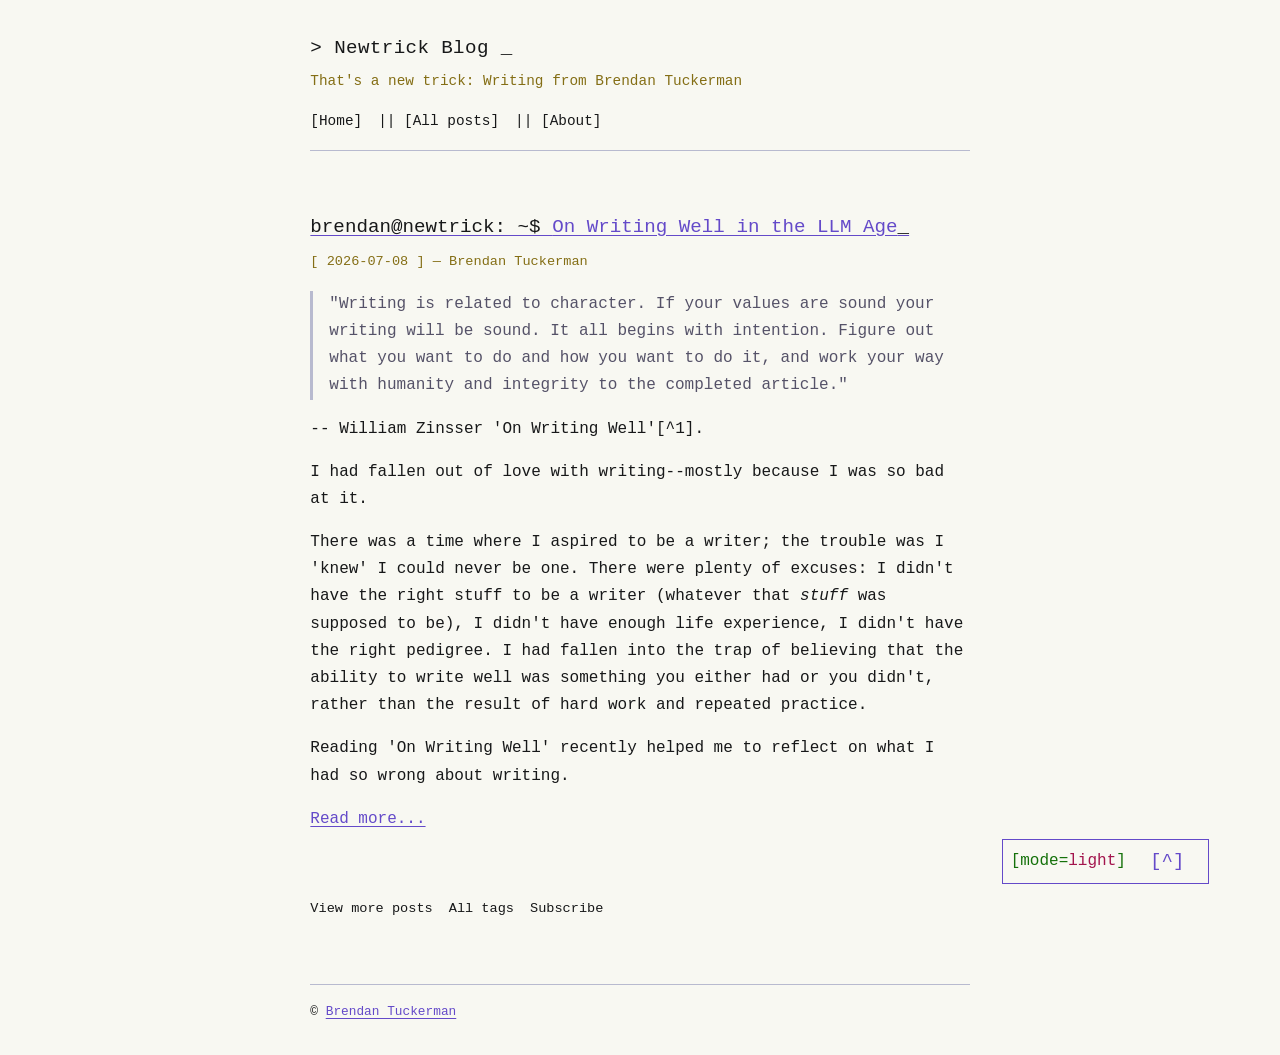
==== commit 7e2909e1: "Updated &gt; symbols" ====
--- a/index.html
+++ b/index.html
@@ -36,7 +36,7 @@
     <a class="skip-link" href="#main-content">Skip to main content</a>
     <header id="site-header">
       <h1 class="site-title">
-        <a href="https://newtrick.blog/index.html">Newtrick Blog</a>
+        <a href="https://newtrick.blog/index.html">&gt; Newtrick Blog</a>
       </h1>
       <p id="description" class="site-description">
         That's a new trick: Writing from Brendan Tuckerman
